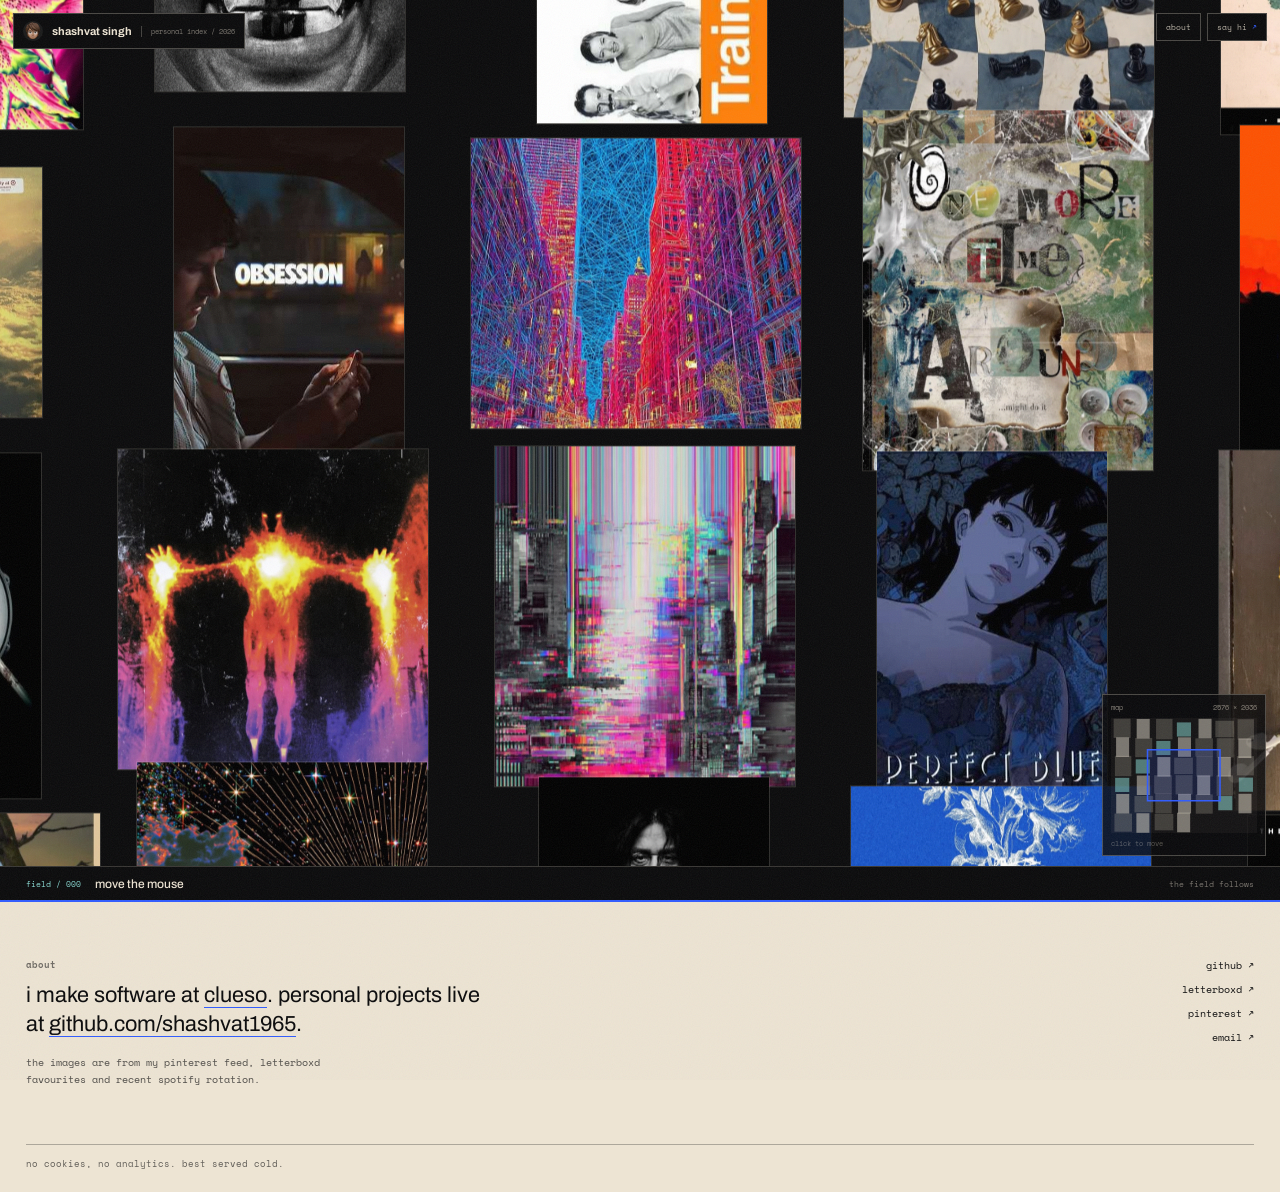
==== index.html @ d01f824e "Drop the mouse-movement sentence" ====
<!doctype html>
<html lang="en">
  <head>
    <meta charset="utf-8" />
    <meta name="viewport" content="width=device-width, initial-scale=1" />
    <title>shashvat singh</title>
    <meta
      name="description"
      content="shashvat singh. makes software at clueso. a personal index of images, films and music."
    />
    <meta name="theme-color" content="#0a0a0b" />
    <meta property="og:title" content="shashvat singh" />
    <meta
      property="og:description"
      content="a personal index. move the mouse and the field follows."
    />
    <meta property="og:type" content="website" />
    <meta property="og:site_name" content="shashvat singh" />
    <meta property="og:url" content="https://shashvat1965.github.io/shashvat-portfolio/" />
    <meta property="og:image" content="https://shashvat1965.github.io/shashvat-portfolio/assets/og.jpg" />
    <meta property="og:image:width" content="1200" />
    <meta property="og:image:height" content="630" />
    <meta property="og:image:alt" content="a field of images with technical annotations" />
    <meta name="twitter:card" content="summary_large_image" />
    <meta name="twitter:title" content="shashvat singh" />
    <meta name="twitter:image" content="https://shashvat1965.github.io/shashvat-portfolio/assets/og.jpg" />
    <link rel="canonical" href="https://shashvat1965.github.io/shashvat-portfolio/" />

    <link rel="preconnect" href="https://fonts.googleapis.com" />
    <link rel="preconnect" href="https://fonts.gstatic.com" crossorigin />
    <link
      href="https://fonts.googleapis.com/css2?family=Archivo:wdth,wght@62..125,100..900&family=Space+Mono:ital,wght@0,400;0,700;1,400&display=swap"
      rel="stylesheet"
    />
    <link rel="icon" type="image/png" href="assets/favicon.png" />
    <link rel="apple-touch-icon" href="assets/apple-touch-icon.png" />
    <link rel="stylesheet" href="styles.css" />
  </head>
  <body>
    <a class="skip" href="#about">skip to about</a>
    <div class="grain" aria-hidden="true"></div>

    <main>
      <section class="board" id="top">
        <h1 class="sr-only">shashvat singh</h1>
        <div class="world" data-world>
          <svg class="world-rig" data-world-rig aria-hidden="true"></svg>
        </div>
        <svg class="cursor-rig" data-cursor-rig aria-hidden="true"></svg>
        <div class="cross" data-cross aria-hidden="true">
          <span class="cross__x"></span>
          <span class="cross__y"></span>
          <span class="cross__dot"></span>
          <span class="cross__label" data-cross-label>x0000 y0000</span>
        </div>

        <header class="hud">
          <a class="hud__id" href="#top">
            <img class="hud__mark" src="assets/favicon.png" alt="" width="18" height="18" />
            <span class="hud__name">shashvat singh</span>
            <span class="hud__sub">personal index / 2026</span>
          </a>
          <nav class="hud__nav" aria-label="Links">
            <a href="#about">about</a>
            <a href="mailto:shashvat1965@gmail.com">say hi <i>↗</i></a>
          </nav>
        </header>

        <div class="map" data-map>
          <div class="map__head"><span>map</span><span>2576 × 2036</span></div>
          <svg class="map__svg" viewBox="0 0 100 79" preserveAspectRatio="none" data-map-svg>
            <g data-map-dots></g>
            <rect class="map__view" data-map-view x="0" y="0" width="0" height="0"></rect>
          </svg>
          <p class="map__hint">click to move</p>
        </div>

        <div class="status">
          <span class="status__id" data-readout-index>field / 000</span>
          <strong class="status__title" data-readout-title>move the mouse</strong>
          <span class="status__meta" data-readout-meta>the field follows</span>
        </div>
      </section>

      <section class="about" id="about">
        <div class="about__text">
          <h2 class="about__kicker">about</h2>
          <p class="about__line">
            i make software at <a href="https://clueso.io" target="_blank" rel="noreferrer">clueso</a>.
            personal projects live at
            <a href="https://github.com/shashvat1965" target="_blank" rel="noreferrer">github.com/shashvat1965</a>.
          </p>
          <p class="about__tiny">
            the images are from my pinterest feed, letterboxd favourites and recent
            spotify rotation.
          </p>
        </div>
        <nav class="about__links" aria-label="Elsewhere">
          <a href="https://github.com/shashvat1965" target="_blank" rel="noreferrer">github ↗</a>
          <a href="https://letterboxd.com/shashvat1965/" target="_blank" rel="noreferrer">letterboxd ↗</a>
          <a href="https://in.pinterest.com/shashvat1965/" target="_blank" rel="noreferrer">pinterest ↗</a>
          <a href="mailto:shashvat1965@gmail.com">email ↗</a>
        </nav>
        <p class="about__colophon">no cookies, no analytics. best served cold.</p>
      </section>
    </main>

    <noscript>
      <div class="fallback">
        <p>shashvat singh. i make software at clueso. personal projects: github.com/shashvat1965.</p>
        <div class="fallback__grid">
          <img src="assets/img/pin-01.jpg" alt="pinterest feed: tree" />
          <img src="assets/img/poster-past-lives.jpg" alt="past lives poster" />
          <img src="assets/img/pin-03.jpg" alt="pinterest feed: power line" />
          <img src="assets/img/cover-loss-of-life.jpg" alt="mgmt, loss of life" />
          <img src="assets/img/pin-09.jpg" alt="pinterest feed: glitch" />
          <img src="assets/img/poster-babylon.jpg" alt="babylon poster" />
          <img src="assets/img/pin-12.jpg" alt="pinterest feed: tokyo" />
          <img src="assets/img/cover-bully.jpg" alt="ye, bully" />
        </div>
      </div>
    </noscript>

    <script src="script.js"></script>
  </body>
</html>
---- styles.css ----
/* =========================================================
   shashvat singh — a field of images, panned by the mouse
   ========================================================= */

:root {
  --pitch: #0a0a0b;
  --bone: #ede4d3;
  --ember: #2f5bff;
  --chlorine: #8fe3dc;
  --acid: #cbea3f;
  --flush: #f24e86;

  --display: "Archivo", "Arial Narrow", sans-serif;
  --mono: "Space Mono", ui-monospace, monospace;
  --pad: clamp(14px, 2vw, 26px);
}

*,
*::before,
*::after {
  box-sizing: border-box;
}
html {
  -webkit-text-size-adjust: 100%;
  scroll-behavior: smooth;
}
body {
  margin: 0;
  background: var(--pitch);
  color: var(--bone);
  font-family: var(--display);
  letter-spacing: 0;
  -webkit-font-smoothing: antialiased;
  overflow-x: hidden;
}
h1,
h2,
h3,
p,
figure {
  margin: 0;
}
a {
  color: inherit;
  text-decoration: none;
}
img,
svg {
  display: block;
}
::selection {
  background: var(--ember);
  color: var(--pitch);
}
:focus-visible {
  outline: 2px solid var(--ember);
  outline-offset: 3px;
}

.skip {
  position: absolute;
  left: -9999px;
  top: 0;
  z-index: 100;
  padding: 8px 14px;
  background: var(--ember);
  color: var(--pitch);
  font-family: var(--mono);
  font-size: 11px;
}
.skip:focus {
  left: 10px;
  top: 10px;
}
.sr-only {
  position: absolute;
  width: 1px;
  height: 1px;
  padding: 0;
  margin: -1px;
  overflow: hidden;
  clip: rect(0, 0, 0, 0);
  white-space: nowrap;
  border: 0;
}

.grain {
  position: fixed;
  inset: -20%;
  z-index: 80;
  pointer-events: none;
  opacity: 0.07;
  background-image: url("data:image/svg+xml,%3Csvg xmlns='http://www.w3.org/2000/svg' width='220' height='220'%3E%3Cfilter id='n'%3E%3CfeTurbulence type='fractalNoise' baseFrequency='0.9' numOctaves='3' stitchTiles='stitch'/%3E%3C/filter%3E%3Crect width='220' height='220' filter='url(%23n)'/%3E%3C/svg%3E");
  animation: grain 0.8s steps(2) infinite;
}
@keyframes grain {
  0% {
    transform: translate(0, 0);
  }
  50% {
    transform: translate(-1.5%, 1%);
  }
  100% {
    transform: translate(1%, -1.5%);
  }
}

/* ---------- board ---------- */
.board {
  position: relative;
  height: 100svh;
  min-height: 620px;
  overflow: hidden;
  background: var(--pitch);
  isolation: isolate;
}

.world {
  position: absolute;
  top: 0;
  left: 0;
  width: 2400px;
  height: 1700px;
  transform-origin: 0 0;
  will-change: transform;
}
.piece {
  position: absolute;
  overflow: hidden;
  background: #111;
  box-shadow: 0 0 0 1px rgba(237, 228, 211, 0.16);
  background: #141414;
  transition: box-shadow 140ms ease;
}
.piece img {
  width: 100%;
  height: 100%;
  object-fit: cover;
  opacity: 0;
  transition: transform 180ms ease, filter 180ms ease, opacity 400ms ease;
}
.piece.is-loaded img {
  opacity: 1;
}
.piece::after {
  content: "";
  position: absolute;
  inset: 0;
  background: repeating-linear-gradient(
    0deg,
    rgba(255, 255, 255, 0.06) 0 1px,
    transparent 1px 4px
  );
  opacity: 0;
  mix-blend-mode: overlay;
  pointer-events: none;
  transition: opacity 150ms ease;
}
.piece[role="link"] {
  cursor: pointer;
}
.piece.is-hot {
  z-index: 7;
}
.neg {
  position: absolute;
  inset: 0;
  z-index: 4;
  background-size: cover;
  background-position: center;
  opacity: 0;
  pointer-events: none;
  filter: invert(1) hue-rotate(180deg) saturate(1.25) contrast(1.05)
    drop-shadow(0 0 1px rgba(237, 228, 211, 0.6))
    drop-shadow(0 0 8px rgba(47, 91, 255, 0.25));
  transition: opacity 100ms linear;
}
.piece.is-hot .neg {
  opacity: 0.95;
}
.glitch {
  position: absolute;
  inset: 0;
  z-index: 2;
  opacity: 0;
  pointer-events: none;
  transition: opacity 100ms linear;
}
.piece.is-near .glitch {
  opacity: 1;
}
.glitch::after {
  content: "";
  position: absolute;
  inset: 0;
  z-index: 4;
  pointer-events: none;
  background: repeating-linear-gradient(
    0deg,
    rgba(255, 255, 255, 0.06) 0 1px,
    transparent 1px 3px
  );
  mix-blend-mode: screen;
  opacity: 0.6;
}
.gbox {
  position: absolute;
  overflow: hidden;
}
.gbox.is-lined {
  outline: 1px solid rgba(237, 228, 211, 0.55);
  outline-offset: -1px;
}
.gbox.is-lined::after {
  content: attr(data-code);
  position: absolute;
  left: 3px;
  top: 2px;
  z-index: 3;
  font-family: var(--mono);
  font-size: 7px;
  color: var(--bone);
  text-shadow: 0 1px 3px rgba(10, 10, 11, 0.9);
}
.gimg {
  position: absolute;
  display: block;
  background-repeat: no-repeat;
  background-position: 0 0;
}
.gbox.tint-a .gimg {
  filter: hue-rotate(120deg) saturate(1.7) contrast(1.1);
  mix-blend-mode: screen;
  opacity: 0.45;
}
.gbox.tint-b .gimg {
  filter: hue-rotate(-70deg) saturate(1.5) contrast(1.05);
  mix-blend-mode: screen;
  opacity: 0.4;
}
.gbox.tint-c .gimg {
  filter: contrast(1.2) brightness(1.1);
}

.gbox.tint-b::before {
  content: "";
  position: absolute;
  inset: 0;
  z-index: 2;
  background: repeating-linear-gradient(
    0deg,
    rgba(255, 255, 255, 0.1) 0 1px,
    transparent 1px 3px
  );
  mix-blend-mode: screen;
  pointer-events: none;
}
.piece.is-near .gbox {
  animation: glitch-jitter 1.15s steps(2, end) infinite;
  animation-delay: calc(var(--d, 0) * -0.23s);
}
.piece.is-near .gbox:nth-child(odd) .gimg {
  animation: glitch-img 0.72s steps(2, end) infinite alternate;
}
@keyframes glitch-jitter {
  0%,
  100% {
    transform: translate(0, 0);
  }
  25% {
    transform: translate(4px, -2px);
  }
  50% {
    transform: translate(-3px, 1px);
  }
  75% {
    transform: translate(2px, 3px);
  }
}
@keyframes glitch-img {
  to {
    transform: translate(5px, -3px);
  }
}

.unit .id {
  font-family: var(--mono);
  font-size: 9px;
  font-weight: 400;
  letter-spacing: 0;
  fill: rgba(237, 228, 211, 0.38);
  paint-order: stroke fill;
  stroke: rgba(10, 10, 11, 0.82);
  stroke-width: 2.4px;
  transition: fill 120ms linear;
}
.unit.is-near .id {
  fill: var(--bone);
  font-weight: 700;
}
.ring {
  fill: none;
  stroke: rgba(143, 227, 220, 0.3);
  stroke-width: 1;
}

.cursor-rig {
  position: absolute;
  inset: 0;
  width: 100%;
  height: 100%;
  overflow: visible;
  pointer-events: none;
  z-index: 9;
}
.cursor-rig line {
  stroke: rgba(143, 227, 220, 0.6);
  stroke-width: 1;
  vector-effect: non-scaling-stroke;
}
.cursor-rig line.is-hot {
  stroke: var(--chlorine);
  stroke-opacity: 0.95;
}

.cross {
  position: fixed;
  top: 0;
  left: 0;
  z-index: 30;
  width: 1px;
  height: 1px;
  pointer-events: none;
  opacity: 0;
  transition: opacity 160ms ease;
}
.cross.is-on {
  opacity: 1;
}
.cross__x,
.cross__y {
  position: absolute;
  background: var(--chlorine);
}
.cross__x {
  left: -14px;
  top: 0;
  width: 28px;
  height: 1px;
}
.cross__y {
  top: -14px;
  left: 0;
  width: 1px;
  height: 28px;
}
.cross__dot {
  position: absolute;
  left: -2px;
  top: -2px;
  width: 4px;
  height: 4px;
  background: var(--ember);
}
.cross__label {
  position: absolute;
  left: 17px;
  top: 12px;
  white-space: nowrap;
  font-family: var(--mono);
  font-size: 9px;
  letter-spacing: 0;
  color: var(--chlorine);
  text-shadow: 0 1px 6px #000;
}

/* ---------- hud ---------- */
.hud {
  position: absolute;
  top: 13px;
  left: 13px;
  right: 13px;
  z-index: 25;
  display: flex;
  align-items: flex-start;
  justify-content: space-between;
  gap: 12px;
  pointer-events: none;
  font-family: var(--mono);
  font-size: 8px;
  letter-spacing: 0;
  text-transform: lowercase;
}
.hud__id {
  pointer-events: auto;
  display: flex;
  align-items: center;
  gap: 9px;
  padding: 7px 9px;
  background: var(--pitch);
  border: 1px solid rgba(237, 228, 211, 0.28);
  color: var(--bone);
}
.hud__mark {
  width: 20px;
  height: 20px;
  object-fit: contain;
  border-radius: 50%;
  background: #1a1a1a;
}
.hud__name {
  font-family: var(--display);
  font-weight: 700;
  font-size: 11px;
  letter-spacing: 0;
  text-transform: lowercase;
}
.hud__sub {
  font-family: var(--mono);
  font-size: 7px;
  letter-spacing: 0;
  color: rgba(237, 228, 211, 0.5);
  border-left: 1px solid rgba(237, 228, 211, 0.25);
  padding-left: 9px;
}
.hud__nav {
  pointer-events: auto;
  display: flex;
  gap: 6px;
}
.hud__nav a {
  padding: 7px 9px;
  background: var(--pitch);
  border: 1px solid rgba(237, 228, 211, 0.28);
  color: rgba(237, 228, 211, 0.78);
  font-size: 8px;
  letter-spacing: 0;
  text-transform: lowercase;
}
.hud__nav a:hover {
  color: var(--ember);
}
.hud__nav i {
  font-style: normal;
  color: var(--ember);
}

/* ---------- minimap ---------- */
.map {
  position: absolute;
  right: 14px;
  bottom: 44px;
  z-index: 24;
  width: 164px;
  padding: 7px 8px 6px;
  background: rgba(10, 10, 11, 0.82);
  border: 1px solid rgba(237, 228, 211, 0.28);
  font-family: var(--mono);
  font-size: 7px;
  letter-spacing: 0;
  color: rgba(237, 228, 211, 0.55);
  text-transform: lowercase;
}
.map__head {
  display: flex;
  justify-content: space-between;
  gap: 8px;
  margin-bottom: 5px;
}
.map__svg {
  width: 100%;
  height: auto;
  display: block;
  background: rgba(237, 228, 211, 0.04);
}
.map__view {
  fill: rgba(47, 91, 255, 0.16);
  stroke: var(--ember);
  stroke-width: 1.5;
  vector-effect: non-scaling-stroke;
}
.map__hint {
  margin-top: 5px;
  color: rgba(237, 228, 211, 0.35);
}

/* ---------- status ---------- */
.status {
  position: absolute;
  left: 0;
  right: 0;
  bottom: 0;
  z-index: 25;
  height: 34px;
  display: flex;
  align-items: center;
  gap: 14px;
  padding: 0 var(--pad);
  background: var(--pitch);
  border-top: 1px solid rgba(237, 228, 211, 0.2);
  font-family: var(--mono);
  font-size: 8px;
  letter-spacing: 0;
  color: rgba(237, 228, 211, 0.5);
  text-transform: lowercase;
}
.status__id {
  color: var(--chlorine);
  white-space: nowrap;
}
.status__title {
  font-family: var(--display);
  font-variation-settings: "wdth" 100, "wght" 500;
  font-weight: 500;
  font-size: 12px;
  letter-spacing: 0;
  text-transform: lowercase;
  color: var(--bone);
  white-space: nowrap;
  overflow: hidden;
  text-overflow: ellipsis;
}
.status__meta {
  margin-left: auto;
  white-space: nowrap;
}

/* ---------- about ---------- */
.about {
  background: var(--bone);
  color: var(--pitch);
  border-top: 2px solid var(--ember);
  padding: clamp(30px, 5vw, 56px) var(--pad) 22px;
  display: grid;
  grid-template-columns: minmax(0, 1.6fr) minmax(0, 0.8fr);
  gap: 22px clamp(24px, 6vw, 80px);
  position: relative;
  z-index: 1;
  text-transform: lowercase;
}
.about__kicker {
  font-family: var(--mono);
  font-size: 9px;
  letter-spacing: 0;
  color: rgba(10, 10, 11, 0.55);
  margin-bottom: 10px;
}
.about__line {
  max-width: 38ch;
  font-size: clamp(1.15rem, 1.7vw, 1.55rem);
  line-height: 1.35;
  letter-spacing: 0;
  font-weight: 400;
}
.about__line a {
  border-bottom: 1px solid var(--ember);
}
.about__line a:hover {
  background: var(--ember);
  color: var(--pitch);
}
.about__tiny {
  max-width: 58ch;
  margin-top: 14px;
  font-family: var(--mono);
  font-size: 10px;
  line-height: 1.7;
  letter-spacing: 0;
  color: rgba(10, 10, 11, 0.7);
}
.about__links {
  display: flex;
  flex-direction: column;
  align-items: flex-end;
  gap: 7px;
  font-family: var(--mono);
  font-size: 10px;
  letter-spacing: 0;
}
.about__links a {
  border-bottom: 1px solid transparent;
  padding-bottom: 1px;
}
.about__links a:hover {
  border-color: var(--ember);
  color: var(--ember);
}
.about__colophon {
  grid-column: 1 / -1;
  margin-top: clamp(18px, 4vw, 34px);
  padding-top: 12px;
  border-top: 1px solid rgba(10, 10, 11, 0.28);
  font-family: var(--mono);
  font-size: 9px;
  letter-spacing: 0;
  color: rgba(10, 10, 11, 0.62);
}

/* ---------- fallback ---------- */
.fallback {
  padding: 24px;
  background: var(--bone);
  color: var(--pitch);
}
.fallback p {
  max-width: 50ch;
  margin-bottom: 16px;
}
.fallback__grid {
  display: grid;
  grid-template-columns: repeat(4, 1fr);
  gap: 6px;
}
.fallback__grid img {
  width: 100%;
  height: 100%;
  aspect-ratio: 3 / 4;
  object-fit: cover;
}

/* ---------- responsive ---------- */
@media (max-width: 900px) {
  .board {
    height: auto;
    min-height: 0;
    padding: 56px 6px 6px;
    overflow: visible;
  }
  .board::before {
    height: 64px;
  }
  .world {
    position: relative;
    width: 100% !important;
    height: auto !important;
    display: grid;
    grid-template-columns: repeat(2, minmax(0, 1fr));
    gap: 5px;
    transform: none !important;
  }
  .piece {
    position: relative !important;
    left: auto !important;
    top: auto !important;
    width: auto !important;
    height: auto !important;
    aspect-ratio: 4 / 5;
    transform: none !important;
    box-shadow: none !important;
  }
  .piece:nth-child(3n) {
    aspect-ratio: 1 / 1;
  }
  .piece--poster img,
  .piece--cover img {
    object-fit: contain;
    background: var(--pitch);
  }
  .piece img {
    transform: none !important;
    filter: none !important;
  }
  .piece::after {
    display: none;
  }
  .world-rig,
  .cursor-rig,
  .cross,
  .status,
  .map {
    display: none !important;
  }
  .hud {
    top: 10px;
    left: 10px;
    right: 10px;
  }
  .hud__sub {
    display: none;
  }
  .about {
    grid-template-columns: 1fr;
    gap: 20px;
  }
  .about__links {
    flex-direction: row;
    flex-wrap: wrap;
    align-items: flex-start;
    justify-content: flex-start;
    gap: 14px;
  }
  .about__line {
    max-width: 28ch;
  }
}

@media (max-width: 420px) {
  .hud__name {
    font-size: 10px;
  }
  .hud__nav a {
    padding: 6px 7px;
    font-size: 7px;
  }
}

@media (prefers-reduced-motion: reduce) {
  html {
    scroll-behavior: auto;
  }
  .grain {
    animation: none;
  }
  .cross {
    display: none;
  }
  .piece img {
    transition: none;
  }
  .glitch,
  .gbox,
  .gimg,
  .unit.is-near .ghost,
  .unit.is-near .anchor-ring {
    animation: none;
  }
  .glitch {
    display: none;
  }
  .neg {
    display: none;
  }
}
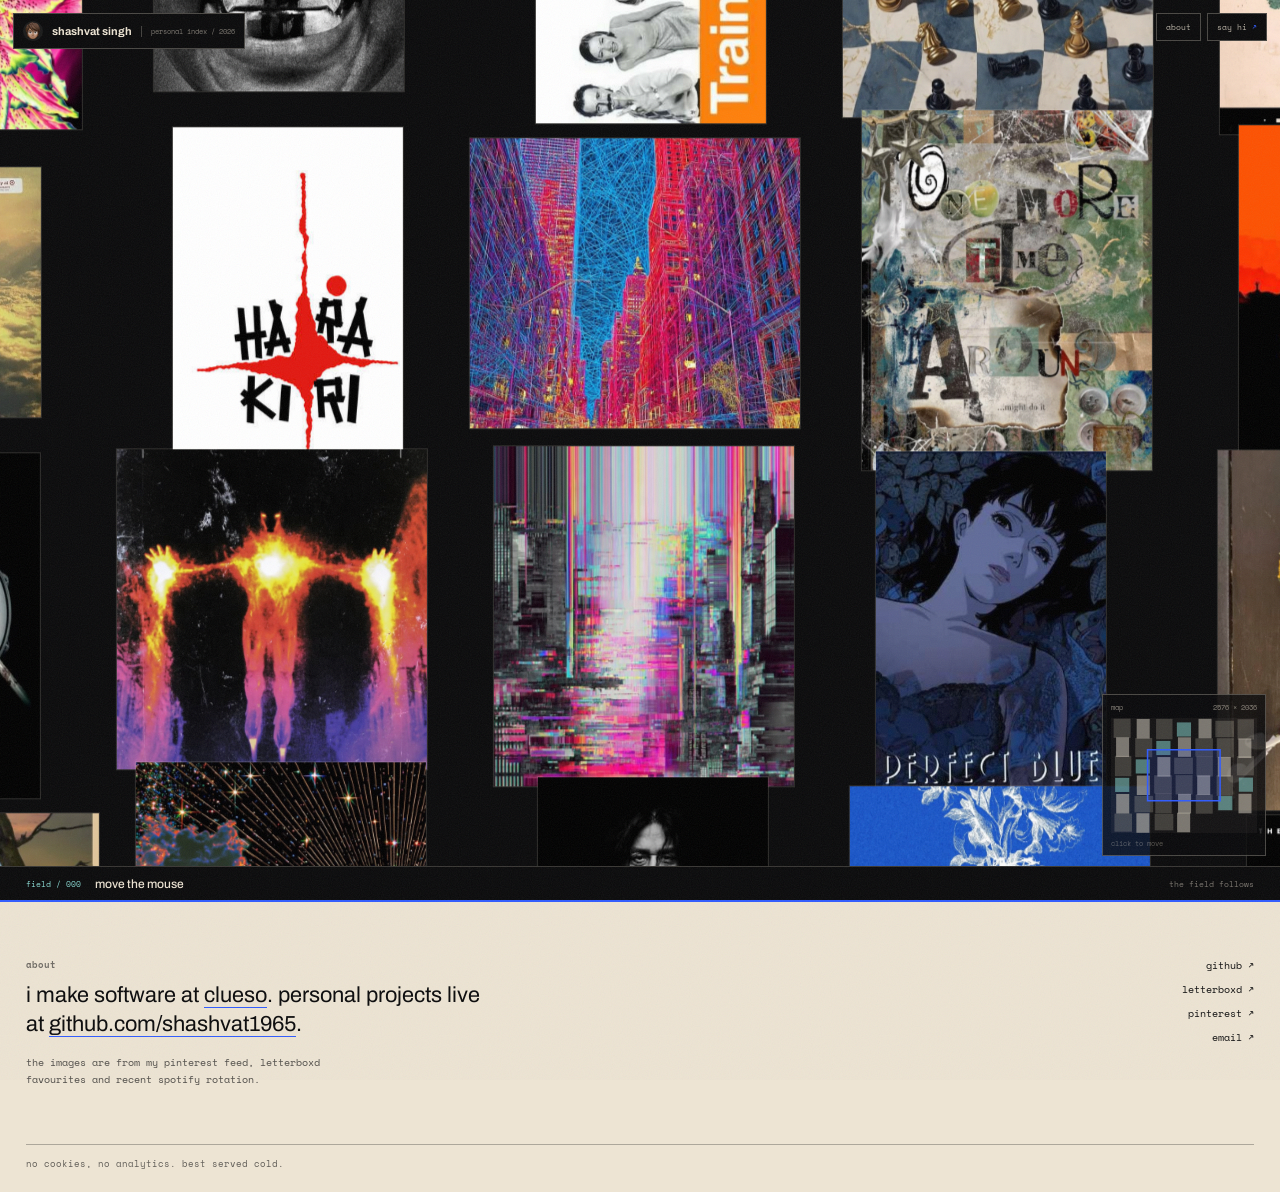
==== commit 959d3f8d: "Point canonical and social URLs at Vercel" ====
--- a/index.html
+++ b/index.html
@@ -16,15 +16,15 @@
     />
     <meta property="og:type" content="website" />
     <meta property="og:site_name" content="shashvat singh" />
-    <meta property="og:url" content="https://shashvat1965.github.io/shashvat-portfolio/" />
-    <meta property="og:image" content="https://shashvat1965.github.io/shashvat-portfolio/assets/og.jpg" />
+    <meta property="og:url" content="https://shashvat-portfolio-alpha.vercel.app/" />
+    <meta property="og:image" content="https://shashvat-portfolio-alpha.vercel.app/assets/og.jpg" />
     <meta property="og:image:width" content="1200" />
     <meta property="og:image:height" content="630" />
     <meta property="og:image:alt" content="a field of images with technical annotations" />
     <meta name="twitter:card" content="summary_large_image" />
     <meta name="twitter:title" content="shashvat singh" />
-    <meta name="twitter:image" content="https://shashvat1965.github.io/shashvat-portfolio/assets/og.jpg" />
-    <link rel="canonical" href="https://shashvat1965.github.io/shashvat-portfolio/" />
+    <meta name="twitter:image" content="https://shashvat-portfolio-alpha.vercel.app/assets/og.jpg" />
+    <link rel="canonical" href="https://shashvat-portfolio-alpha.vercel.app/" />
 
     <link rel="preconnect" href="https://fonts.googleapis.com" />
     <link rel="preconnect" href="https://fonts.gstatic.com" crossorigin />
--- a/styles.css
+++ b/styles.css
@@ -159,24 +159,25 @@
 .piece[role="link"] {
   cursor: pointer;
 }
-.piece.is-hot {
+.piece.is-blob {
   z-index: 7;
 }
-.neg {
+.neg-svg {
   position: absolute;
   inset: 0;
   z-index: 4;
-  background-size: cover;
-  background-position: center;
+  width: 100%;
+  height: 100%;
+  overflow: visible;
+  pointer-events: none;
   opacity: 0;
-  pointer-events: none;
-  filter: invert(1) hue-rotate(180deg) saturate(1.25) contrast(1.05)
-    drop-shadow(0 0 1px rgba(237, 228, 211, 0.6))
-    drop-shadow(0 0 8px rgba(47, 91, 255, 0.25));
   transition: opacity 100ms linear;
 }
-.piece.is-hot .neg {
-  opacity: 0.95;
+.piece.is-blob .neg-svg {
+  opacity: 1;
+}
+.neg-outline {
+  filter: drop-shadow(0 0 3px rgba(47, 91, 255, 0.65));
 }
 .glitch {
   position: absolute;
@@ -727,7 +728,7 @@
   .glitch {
     display: none;
   }
-  .neg {
+  .neg-svg {
     display: none;
   }
 }
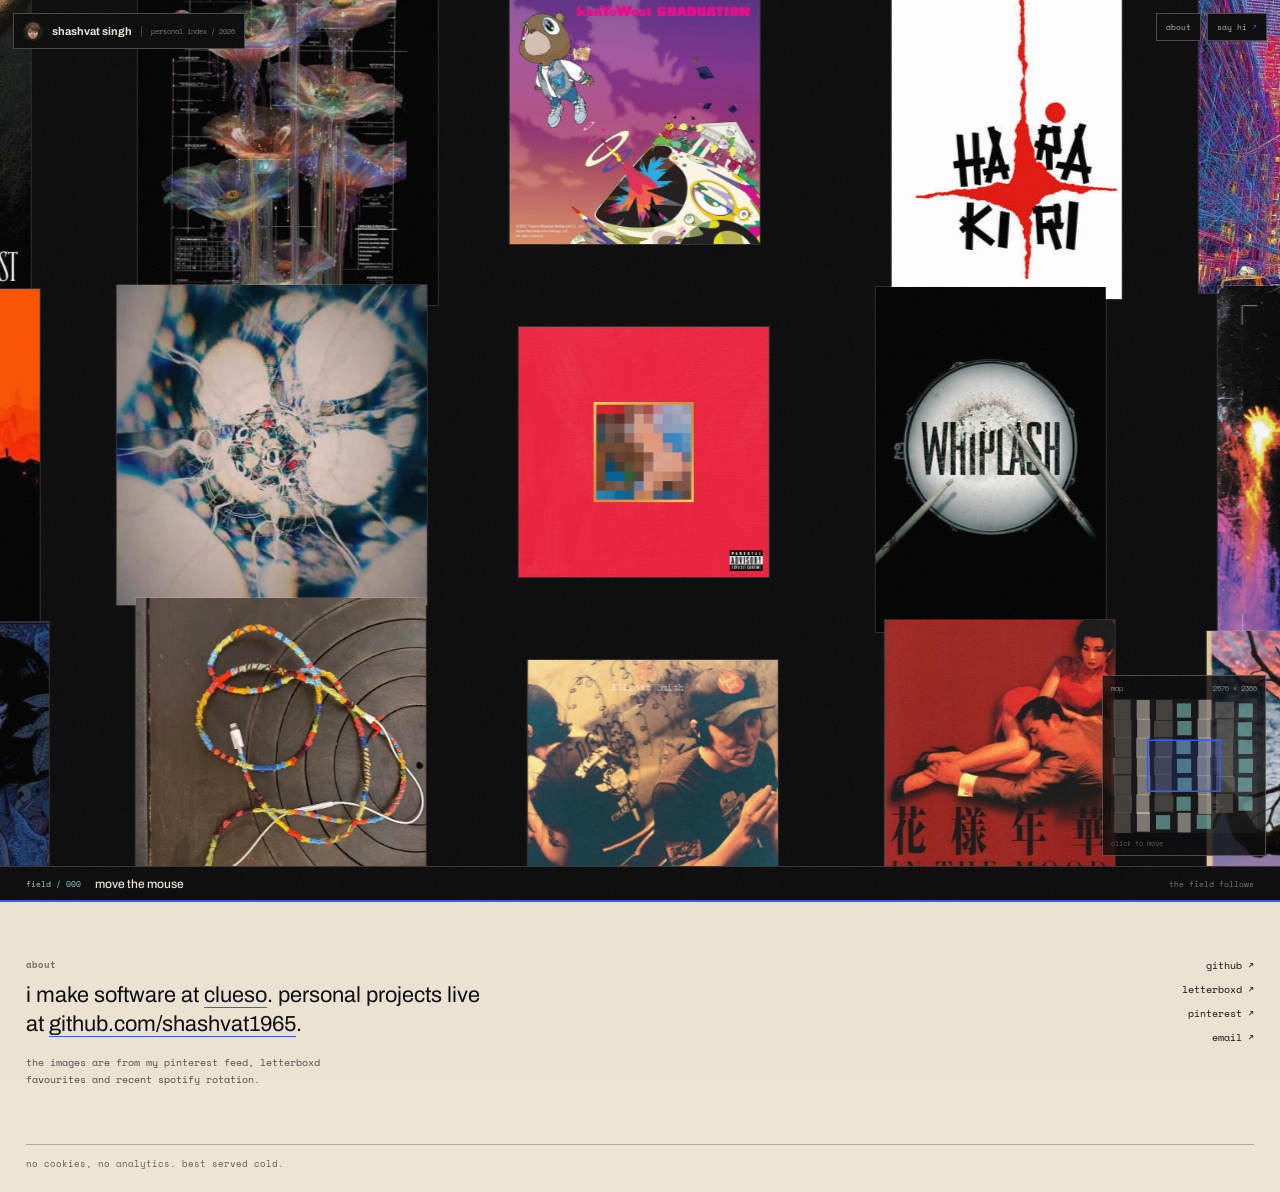
==== commit de4fc7e4: "Swap in the 14-album set and update the board to 47 pieces" ====
--- a/index.html
+++ b/index.html
@@ -67,8 +67,8 @@
         </header>
 
         <div class="map" data-map>
-          <div class="map__head"><span>map</span><span>2576 × 2036</span></div>
-          <svg class="map__svg" viewBox="0 0 100 79" preserveAspectRatio="none" data-map-svg>
+          <div class="map__head"><span>map</span><span>2576 × 2366</span></div>
+          <svg class="map__svg" viewBox="0 0 100 92" preserveAspectRatio="none" data-map-svg>
             <g data-map-dots></g>
             <rect class="map__view" data-map-view x="0" y="0" width="0" height="0"></rect>
           </svg>
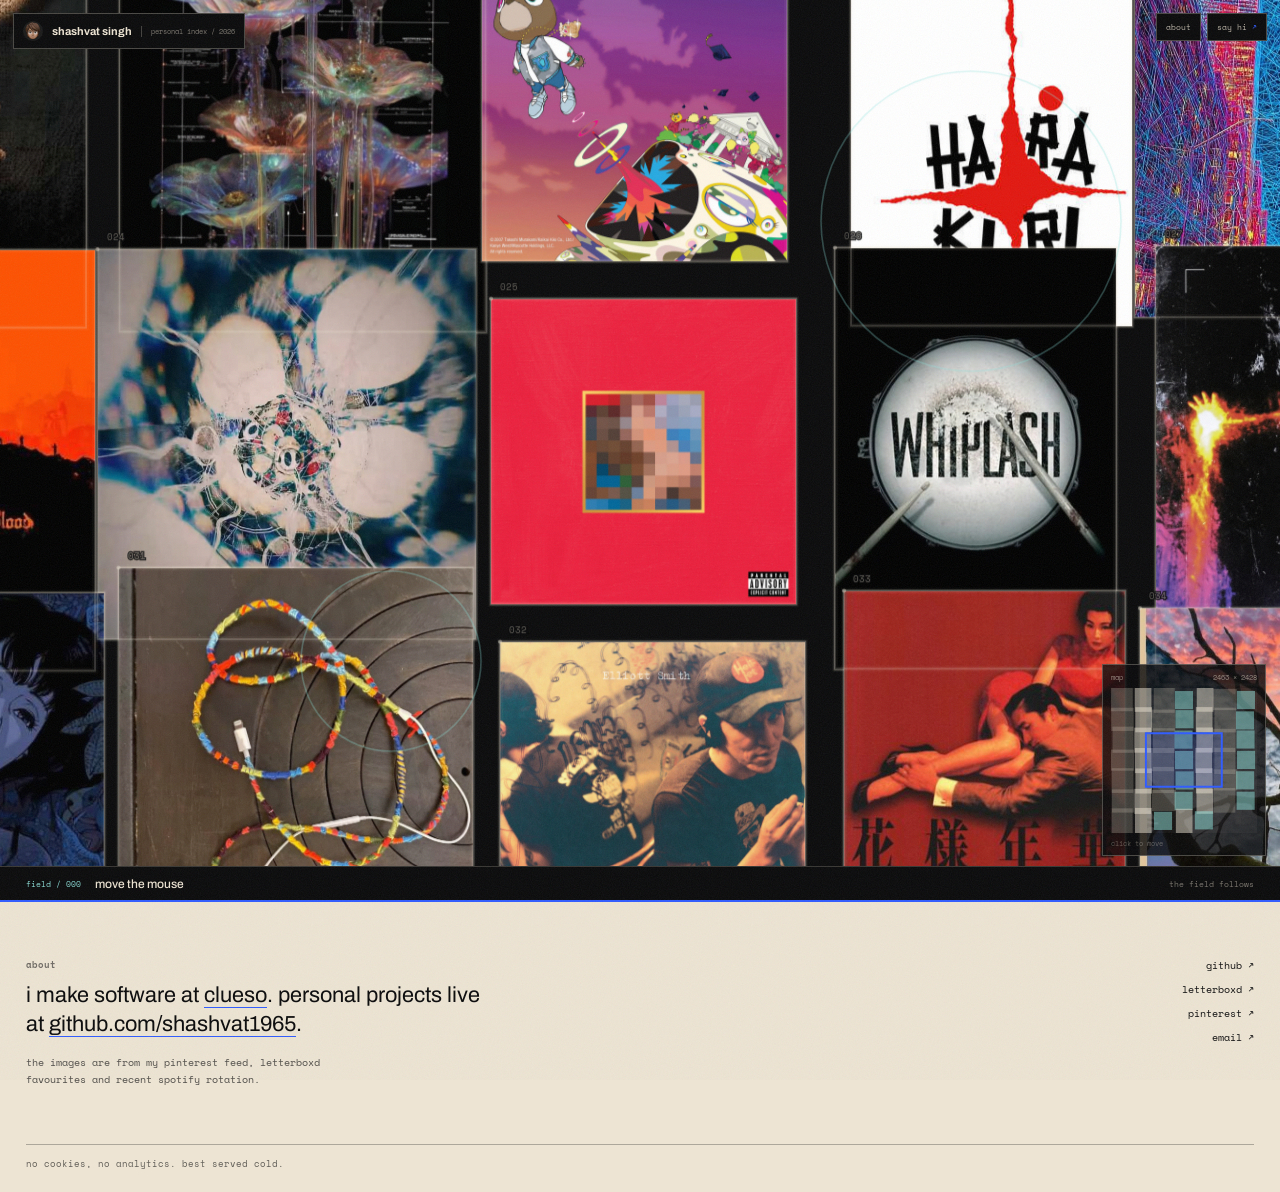
==== commit 6592c957: "Tighten grid, scale cards, enlarge blob and flicker multi-stroke edges" ====
--- a/index.html
+++ b/index.html
@@ -67,8 +67,8 @@
         </header>
 
         <div class="map" data-map>
-          <div class="map__head"><span>map</span><span>2576 × 2366</span></div>
-          <svg class="map__svg" viewBox="0 0 100 92" preserveAspectRatio="none" data-map-svg>
+          <div class="map__head"><span>map</span><span>2463 × 2428</span></div>
+          <svg class="map__svg" viewBox="0 0 100 99" preserveAspectRatio="none" data-map-svg>
             <g data-map-dots></g>
             <rect class="map__view" data-map-view x="0" y="0" width="0" height="0"></rect>
           </svg>
--- a/styles.css
+++ b/styles.css
@@ -128,7 +128,7 @@
   position: absolute;
   overflow: hidden;
   background: #111;
-  box-shadow: 0 0 0 1px rgba(237, 228, 211, 0.16);
+  box-shadow: 0 0 0 1.5px rgba(237, 228, 211, 0.22);
   background: #141414;
   transition: box-shadow 140ms ease;
 }
@@ -176,6 +176,13 @@
 .piece.is-blob .neg-svg {
   opacity: 1;
 }
+.neg-outline--b,
+.neg-outline--c {
+  animation: edge-flicker 1.25s steps(1, end) infinite;
+}
+.neg-outline--c {
+  animation-delay: 0.31s;
+}
 .neg-outline {
   filter: drop-shadow(0 0 3px rgba(47, 91, 255, 0.65));
 }
@@ -209,7 +216,7 @@
   overflow: hidden;
 }
 .gbox.is-lined {
-  outline: 1px solid rgba(237, 228, 211, 0.55);
+  outline: 1.5px solid rgba(237, 228, 211, 0.62);
   outline-offset: -1px;
 }
 .gbox.is-lined::after {
@@ -284,6 +291,146 @@
   }
 }
 
+.world-rig {
+  position: absolute;
+  inset: 0;
+  width: 100%;
+  height: 100%;
+  overflow: visible;
+  pointer-events: none;
+  z-index: 8;
+}
+
+.unit .frame {
+  fill: none;
+  stroke: rgba(237, 228, 211, 0.24);
+  stroke-width: 1.8;
+  vector-effect: non-scaling-stroke;
+  transition: stroke 120ms linear;
+}
+.unit.is-near .frame {
+  stroke: var(--chlorine);
+  stroke-opacity: 0.95;
+  stroke-width: 2.2;
+  animation: edge-flicker 1.7s steps(1, end) infinite;
+}
+.frame-echo {
+  fill: none;
+  stroke-width: 1;
+  vector-effect: non-scaling-stroke;
+  opacity: 0.3;
+}
+.frame-echo--a {
+  stroke: var(--bone);
+  stroke-opacity: 0.55;
+}
+.frame-echo--b {
+  stroke: var(--chlorine);
+  stroke-opacity: 0.7;
+}
+.unit.is-near .frame-echo {
+  animation: edge-flicker 1.15s steps(1, end) infinite;
+}
+.unit.is-near .frame-echo--b {
+  animation-delay: 0.37s;
+}
+@keyframes edge-flicker {
+  0%, 100% { opacity: 0.12; }
+  12% { opacity: 0.9; }
+  18% { opacity: 0.2; }
+  33% { opacity: 0.95; }
+  40% { opacity: 0.25; }
+  62% { opacity: 0.85; }
+  70% { opacity: 0.2; }
+  88% { opacity: 0.9; }
+}
+.unit .full-art {
+  opacity: 0;
+  transition: opacity 120ms linear;
+}
+.unit.is-near .full-art {
+  opacity: 1;
+}
+.unit .ghost {
+  fill: none;
+  stroke: var(--ember);
+  stroke-width: 2;
+  stroke-opacity: 0.55;
+  vector-effect: non-scaling-stroke;
+}
+.unit .diag {
+  stroke: var(--chlorine);
+  stroke-width: 1.25;
+  stroke-opacity: 0.32;
+  vector-effect: non-scaling-stroke;
+}
+.unit .bracket {
+  fill: none;
+  stroke: var(--chlorine);
+  stroke-width: 2.2;
+  vector-effect: non-scaling-stroke;
+}
+.unit .dim-ext {
+  stroke: var(--chlorine);
+  stroke-width: 1.1;
+  stroke-opacity: 0.3;
+  vector-effect: non-scaling-stroke;
+}
+.unit .dim {
+  stroke: var(--chlorine);
+  stroke-width: 1.45;
+  stroke-opacity: 0.7;
+  vector-effect: non-scaling-stroke;
+}
+.unit .dim-label {
+  font-family: var(--mono);
+  font-size: 8.5px;
+  letter-spacing: 0;
+  fill: var(--chlorine);
+  paint-order: stroke fill;
+  stroke: rgba(10, 10, 11, 0.9);
+  stroke-width: 2.6px;
+}
+.unit .anchor-dot {
+  fill: rgba(237, 228, 211, 0.42);
+  transition: fill 120ms linear;
+}
+.unit.is-near .anchor-dot {
+  fill: var(--chlorine);
+}
+.unit .anchor-ring {
+  fill: none;
+  stroke: var(--chlorine);
+  stroke-width: 1.7;
+  opacity: 0;
+  transition: opacity 120ms linear;
+}
+.unit.is-near .anchor-ring {
+  opacity: 0.95;
+  animation: ring-pulse 1.8s ease-out infinite;
+  transform-box: fill-box;
+  transform-origin: center;
+}
+.unit.is-near .ghost {
+  stroke-dasharray: 5 7;
+  animation: ghost-dash 1.2s linear infinite;
+}
+@keyframes ring-pulse {
+  0% {
+    transform: scale(0.7);
+    opacity: 0.9;
+  }
+  100% {
+    transform: scale(2.1);
+    opacity: 0;
+  }
+}
+@keyframes ghost-dash {
+  to {
+    stroke-dashoffset: -24;
+  }
+}
+
 .unit .id {
   font-family: var(--mono);
   font-size: 9px;
@@ -302,7 +449,7 @@
 .ring {
   fill: none;
   stroke: rgba(143, 227, 220, 0.3);
-  stroke-width: 1;
+  stroke-width: 1.6;
 }
 
 .cursor-rig {
@@ -316,7 +463,7 @@
 }
 .cursor-rig line {
   stroke: rgba(143, 227, 220, 0.6);
-  stroke-width: 1;
+  stroke-width: 1.6;
   vector-effect: non-scaling-stroke;
 }
 .cursor-rig line.is-hot {
@@ -344,16 +491,16 @@
   background: var(--chlorine);
 }
 .cross__x {
-  left: -14px;
+  left: -16px;
   top: 0;
-  width: 28px;
-  height: 1px;
+  width: 32px;
+  height: 1.5px;
 }
 .cross__y {
-  top: -14px;
+  top: -16px;
   left: 0;
-  width: 1px;
-  height: 28px;
+  width: 1.5px;
+  height: 32px;
 }
 .cross__dot {
   position: absolute;
@@ -477,7 +624,7 @@
 .map__view {
   fill: rgba(47, 91, 255, 0.16);
   stroke: var(--ember);
-  stroke-width: 1.5;
+  stroke-width: 2;
   vector-effect: non-scaling-stroke;
 }
 .map__hint {
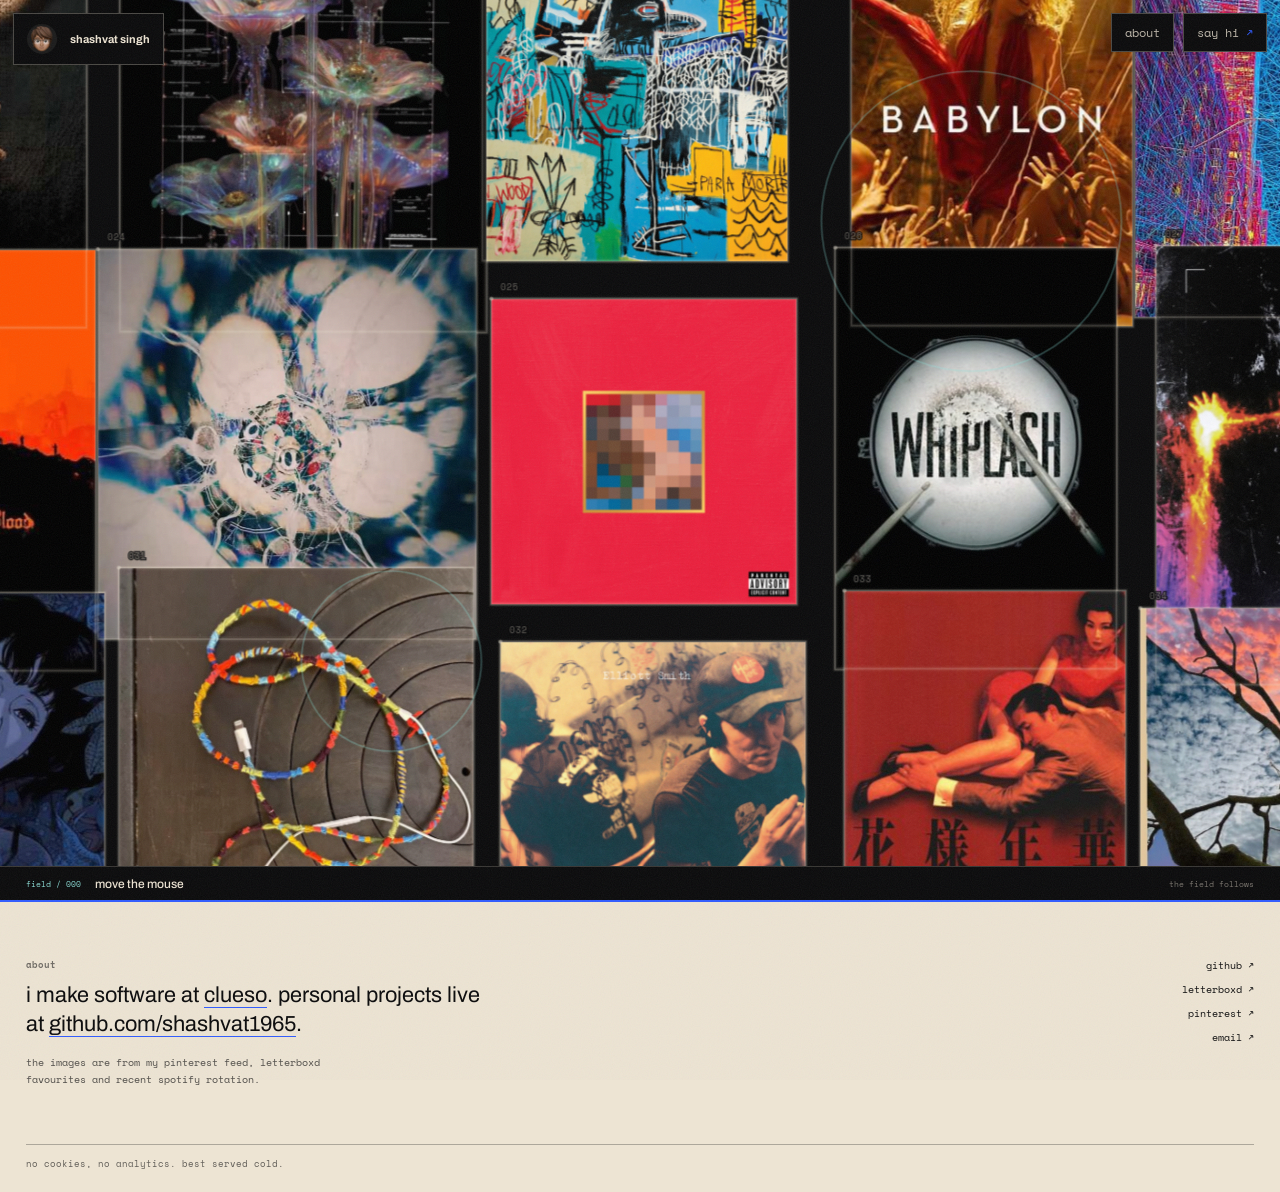
==== commit 7c8103b3: "Scale HUD buttons, remove minimap, deepen blob, experiment without near borders" ====
--- a/index.html
+++ b/index.html
@@ -58,22 +58,12 @@
           <a class="hud__id" href="#top">
             <img class="hud__mark" src="assets/favicon.png" alt="" width="18" height="18" />
             <span class="hud__name">shashvat singh</span>
-            <span class="hud__sub">personal index / 2026</span>
           </a>
           <nav class="hud__nav" aria-label="Links">
             <a href="#about">about</a>
             <a href="mailto:shashvat1965@gmail.com">say hi <i>↗</i></a>
           </nav>
         </header>
-
-        <div class="map" data-map>
-          <div class="map__head"><span>map</span><span>2463 × 2428</span></div>
-          <svg class="map__svg" viewBox="0 0 100 99" preserveAspectRatio="none" data-map-svg>
-            <g data-map-dots></g>
-            <rect class="map__view" data-map-view x="0" y="0" width="0" height="0"></rect>
-          </svg>
-          <p class="map__hint">click to move</p>
-        </div>
 
         <div class="status">
           <span class="status__id" data-readout-index>field / 000</span>
--- a/styles.css
+++ b/styles.css
@@ -185,6 +185,7 @@
 }
 .neg-outline {
   filter: drop-shadow(0 0 3px rgba(47, 91, 255, 0.65));
+  animation: edge-flicker 1.2s steps(1, end) infinite;
 }
 .glitch {
   position: absolute;
@@ -313,6 +314,13 @@
   stroke-opacity: 0.95;
   stroke-width: 2.2;
   animation: edge-flicker 1.7s steps(1, end) infinite;
+}
+/* experiment: connected cards lose the annotation border box */
+.unit.is-near .frame {
+  display: none;
+}
+.unit.is-near .ghost {
+  display: none;
 }
 .frame-echo {
   fill: none;
@@ -344,6 +352,30 @@
   70% { opacity: 0.2; }
   88% { opacity: 0.9; }
 }
+@keyframes edge-flicker-2 {
+  0%, 100% { opacity: 0.2; }
+  7% { opacity: 0.95; }
+  11% { opacity: 0.1; }
+  24% { opacity: 0.8; }
+  29% { opacity: 0.95; }
+  46% { opacity: 0.15; }
+  58% { opacity: 0.7; }
+  63% { opacity: 0.1; }
+  81% { opacity: 0.85; }
+  86% { opacity: 0.2; }
+}
+@keyframes edge-flicker-3 {
+  0%, 100% { opacity: 0.15; }
+  9% { opacity: 0.7; }
+  14% { opacity: 0.95; }
+  22% { opacity: 0.2; }
+  39% { opacity: 0.9; }
+  44% { opacity: 0.1; }
+  55% { opacity: 0.8; }
+  61% { opacity: 0.2; }
+  76% { opacity: 0.95; }
+  82% { opacity: 0.1; }
+}
 .unit .full-art {
   opacity: 0;
   transition: opacity 120ms linear;
@@ -463,12 +495,25 @@
 }
 .cursor-rig line {
   stroke: rgba(143, 227, 220, 0.6);
-  stroke-width: 1.6;
+  stroke-width: 1.2;
   vector-effect: non-scaling-stroke;
-}
-.cursor-rig line.is-hot {
-  stroke: var(--chlorine);
-  stroke-opacity: 0.95;
+  animation: edge-flicker 1.1s steps(1, end) infinite;
+}
+.cursor-rig .leader-main {
+  stroke: rgba(143, 227, 220, 0.9);
+  stroke-width: 1.9;
+}
+.cursor-rig .leader-a {
+  stroke: rgba(237, 228, 211, 0.55);
+  stroke-width: 1;
+}
+.cursor-rig .leader-b {
+  stroke: rgba(47, 91, 255, 0.75);
+  stroke-width: 1.2;
+}
+.cursor-rig .tri {
+  stroke: rgba(143, 227, 220, 0.5);
+  stroke-width: 1.2;
 }
 
 .cross {
@@ -543,15 +588,15 @@
   pointer-events: auto;
   display: flex;
   align-items: center;
-  gap: 9px;
-  padding: 7px 9px;
+  gap: 13px;
+  padding: 10px 13px;
   background: var(--pitch);
   border: 1px solid rgba(237, 228, 211, 0.28);
   color: var(--bone);
 }
 .hud__mark {
-  width: 20px;
-  height: 20px;
+  width: 30px;
+  height: 30px;
   object-fit: contain;
   border-radius: 50%;
   background: #1a1a1a;
@@ -574,14 +619,14 @@
 .hud__nav {
   pointer-events: auto;
   display: flex;
-  gap: 6px;
+  gap: 9px;
 }
 .hud__nav a {
-  padding: 7px 9px;
+  padding: 10px 13px;
   background: var(--pitch);
   border: 1px solid rgba(237, 228, 211, 0.28);
   color: rgba(237, 228, 211, 0.78);
-  font-size: 8px;
+  font-size: 12px;
   letter-spacing: 0;
   text-transform: lowercase;
 }
@@ -591,45 +636,6 @@
 .hud__nav i {
   font-style: normal;
   color: var(--ember);
-}
-
-/* ---------- minimap ---------- */
-.map {
-  position: absolute;
-  right: 14px;
-  bottom: 44px;
-  z-index: 24;
-  width: 164px;
-  padding: 7px 8px 6px;
-  background: rgba(10, 10, 11, 0.82);
-  border: 1px solid rgba(237, 228, 211, 0.28);
-  font-family: var(--mono);
-  font-size: 7px;
-  letter-spacing: 0;
-  color: rgba(237, 228, 211, 0.55);
-  text-transform: lowercase;
-}
-.map__head {
-  display: flex;
-  justify-content: space-between;
-  gap: 8px;
-  margin-bottom: 5px;
-}
-.map__svg {
-  width: 100%;
-  height: auto;
-  display: block;
-  background: rgba(237, 228, 211, 0.04);
-}
-.map__view {
-  fill: rgba(47, 91, 255, 0.16);
-  stroke: var(--ember);
-  stroke-width: 2;
-  vector-effect: non-scaling-stroke;
-}
-.map__hint {
-  margin-top: 5px;
-  color: rgba(237, 228, 211, 0.35);
 }
 
 /* ---------- status ---------- */
@@ -814,8 +820,7 @@
   .world-rig,
   .cursor-rig,
   .cross,
-  .status,
-  .map {
+  .status {
     display: none !important;
   }
   .hud {
@@ -843,12 +848,20 @@
 }
 
 @media (max-width: 420px) {
+  .hud__id {
+    gap: 9px;
+    padding: 8px 10px;
+  }
+  .hud__mark {
+    width: 24px;
+    height: 24px;
+  }
   .hud__name {
+    font-size: 13px;
+  }
+  .hud__nav a {
+    padding: 8px 9px;
     font-size: 10px;
-  }
-  .hud__nav a {
-    padding: 6px 7px;
-    font-size: 7px;
   }
 }
 
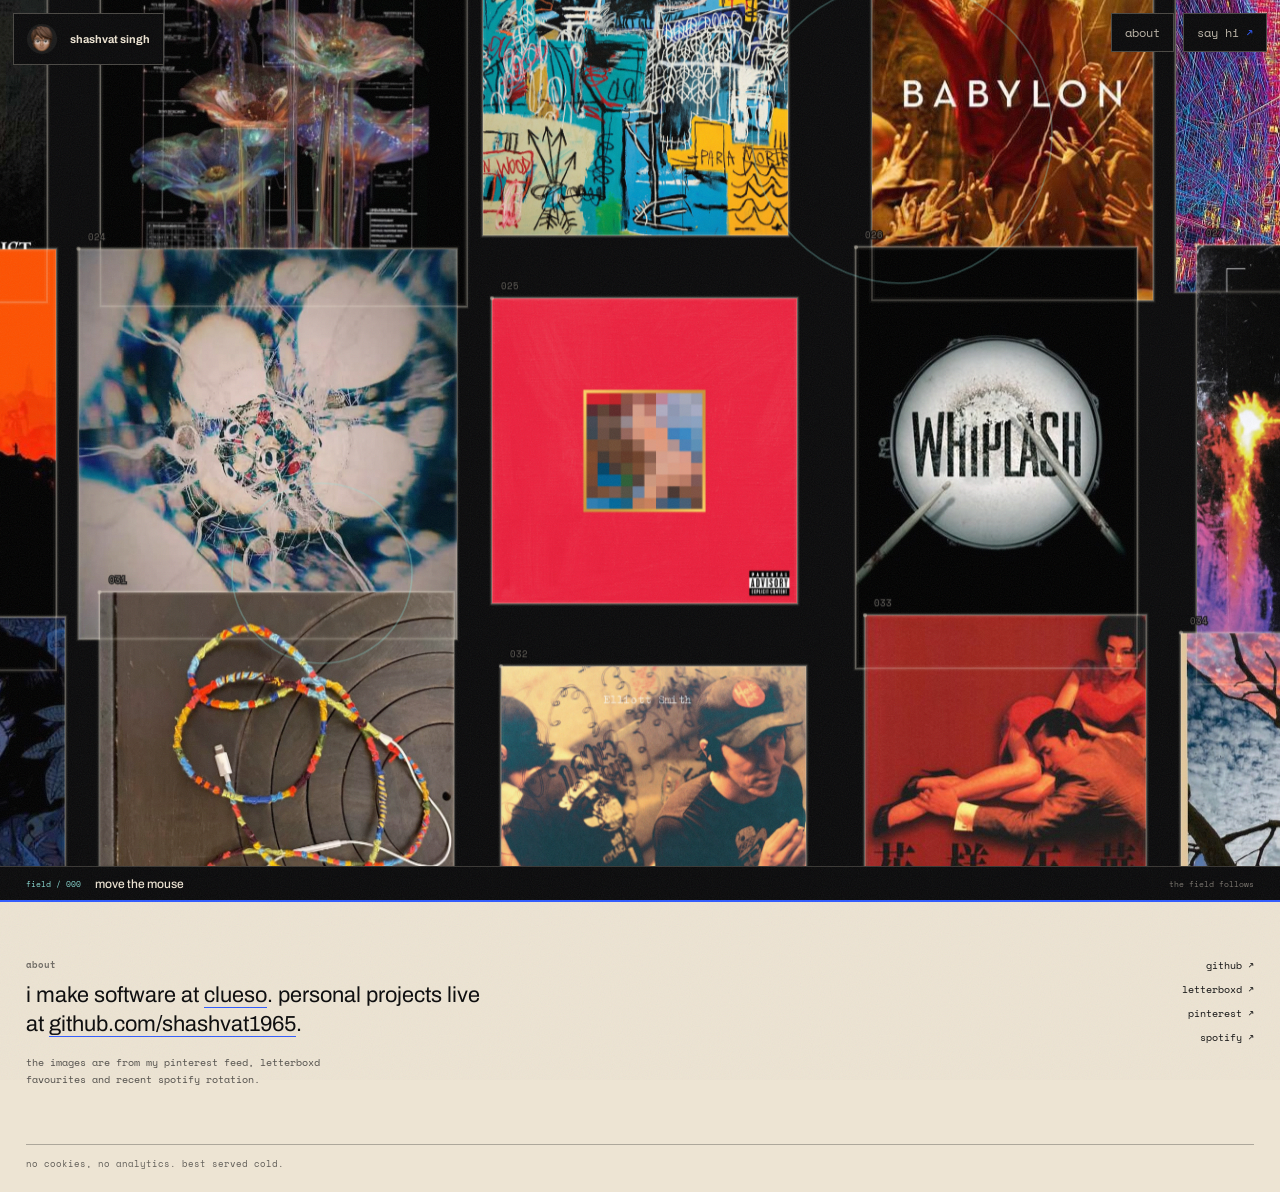
==== commit e9f7a019: "Widen grid gaps and link Spotify instead of email" ====
--- a/index.html
+++ b/index.html
@@ -89,7 +89,7 @@
           <a href="https://github.com/shashvat1965" target="_blank" rel="noreferrer">github ↗</a>
           <a href="https://letterboxd.com/shashvat1965/" target="_blank" rel="noreferrer">letterboxd ↗</a>
           <a href="https://in.pinterest.com/shashvat1965/" target="_blank" rel="noreferrer">pinterest ↗</a>
-          <a href="mailto:shashvat1965@gmail.com">email ↗</a>
+          <a href="https://open.spotify.com/user/1xaq9bdidwagoqnb5qbrbsri2" target="_blank" rel="noreferrer">spotify ↗</a>
         </nav>
         <p class="about__colophon">no cookies, no analytics. best served cold.</p>
       </section>
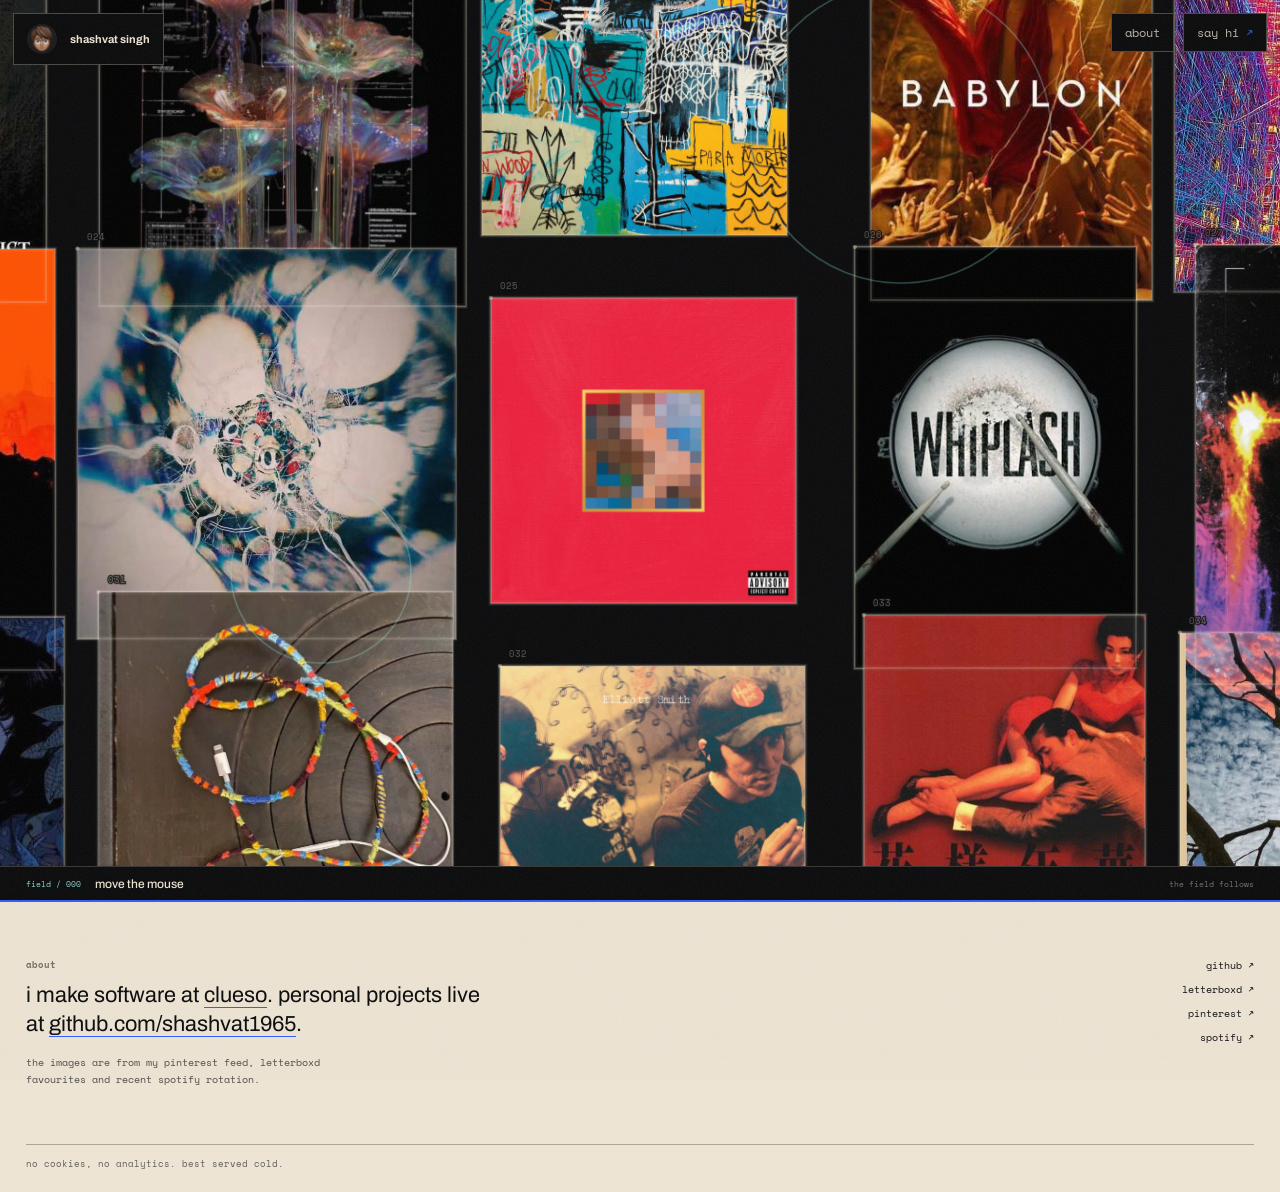
==== commit 1e09778d: "Add A+C leader lines and stop blob when cursor leaves canvas" ====
--- a/index.html
+++ b/index.html
@@ -51,6 +51,7 @@
           <span class="cross__x"></span>
           <span class="cross__y"></span>
           <span class="cross__dot"></span>
+          <span class="cross__ring"></span>
           <span class="cross__label" data-cross-label>x0000 y0000</span>
         </div>
 
--- a/styles.css
+++ b/styles.css
@@ -376,6 +376,18 @@
   76% { opacity: 0.95; }
   82% { opacity: 0.1; }
 }
+@keyframes leader-flicker {
+  0%, 100% { opacity: 0.62; }
+  9% { opacity: 1; }
+  13% { opacity: 0.55; }
+  27% { opacity: 0.95; }
+  32% { opacity: 0.58; }
+  51% { opacity: 0.9; }
+  56% { opacity: 0.6; }
+  74% { opacity: 1; }
+  79% { opacity: 0.58; }
+  91% { opacity: 0.95; }
+}
 .unit .full-art {
   opacity: 0;
   transition: opacity 120ms linear;
@@ -494,26 +506,46 @@
   z-index: 9;
 }
 .cursor-rig line {
-  stroke: rgba(143, 227, 220, 0.6);
-  stroke-width: 1.2;
   vector-effect: non-scaling-stroke;
-  animation: edge-flicker 1.1s steps(1, end) infinite;
+  filter: drop-shadow(0 0 1px rgba(10, 10, 11, 0.95))
+    drop-shadow(0 0 2px rgba(10, 10, 11, 0.7));
 }
 .cursor-rig .leader-main {
-  stroke: rgba(143, 227, 220, 0.9);
-  stroke-width: 1.9;
+  stroke: var(--bone);
+  stroke-opacity: 0.9;
+  stroke-width: 2.5;
+  animation: none;
 }
 .cursor-rig .leader-a {
-  stroke: rgba(237, 228, 211, 0.55);
-  stroke-width: 1;
+  stroke: var(--chlorine);
+  stroke-opacity: 0.95;
+  stroke-width: 1.5;
+  animation: leader-flicker 1.2s steps(1, end) infinite;
 }
 .cursor-rig .leader-b {
-  stroke: rgba(47, 91, 255, 0.75);
-  stroke-width: 1.2;
+  stroke: var(--ember);
+  stroke-opacity: 0.9;
+  stroke-width: 1.5;
+  animation: leader-flicker 1.2s steps(1, end) infinite;
+}
+.cursor-rig .leader-tick {
+  stroke: var(--bone);
+  stroke-opacity: 0.8;
+  stroke-width: 1.4;
+  animation: none;
 }
 .cursor-rig .tri {
-  stroke: rgba(143, 227, 220, 0.5);
-  stroke-width: 1.2;
+  stroke: rgba(143, 227, 220, 0.22);
+  stroke-width: 1.1;
+  animation: none;
+}
+.leader-dist {
+  font-family: var(--mono);
+  font-size: 8px;
+  fill: var(--bone);
+  paint-order: stroke fill;
+  stroke: rgba(10, 10, 11, 0.9);
+  stroke-width: 2.4px;
 }
 
 .cross {
@@ -554,6 +586,15 @@
   width: 4px;
   height: 4px;
   background: var(--ember);
+}
+.cross__ring {
+  position: absolute;
+  left: -11px;
+  top: -11px;
+  width: 22px;
+  height: 22px;
+  border: 1px solid rgba(237, 228, 211, 0.5);
+  border-radius: 50%;
 }
 .cross__label {
   position: absolute;
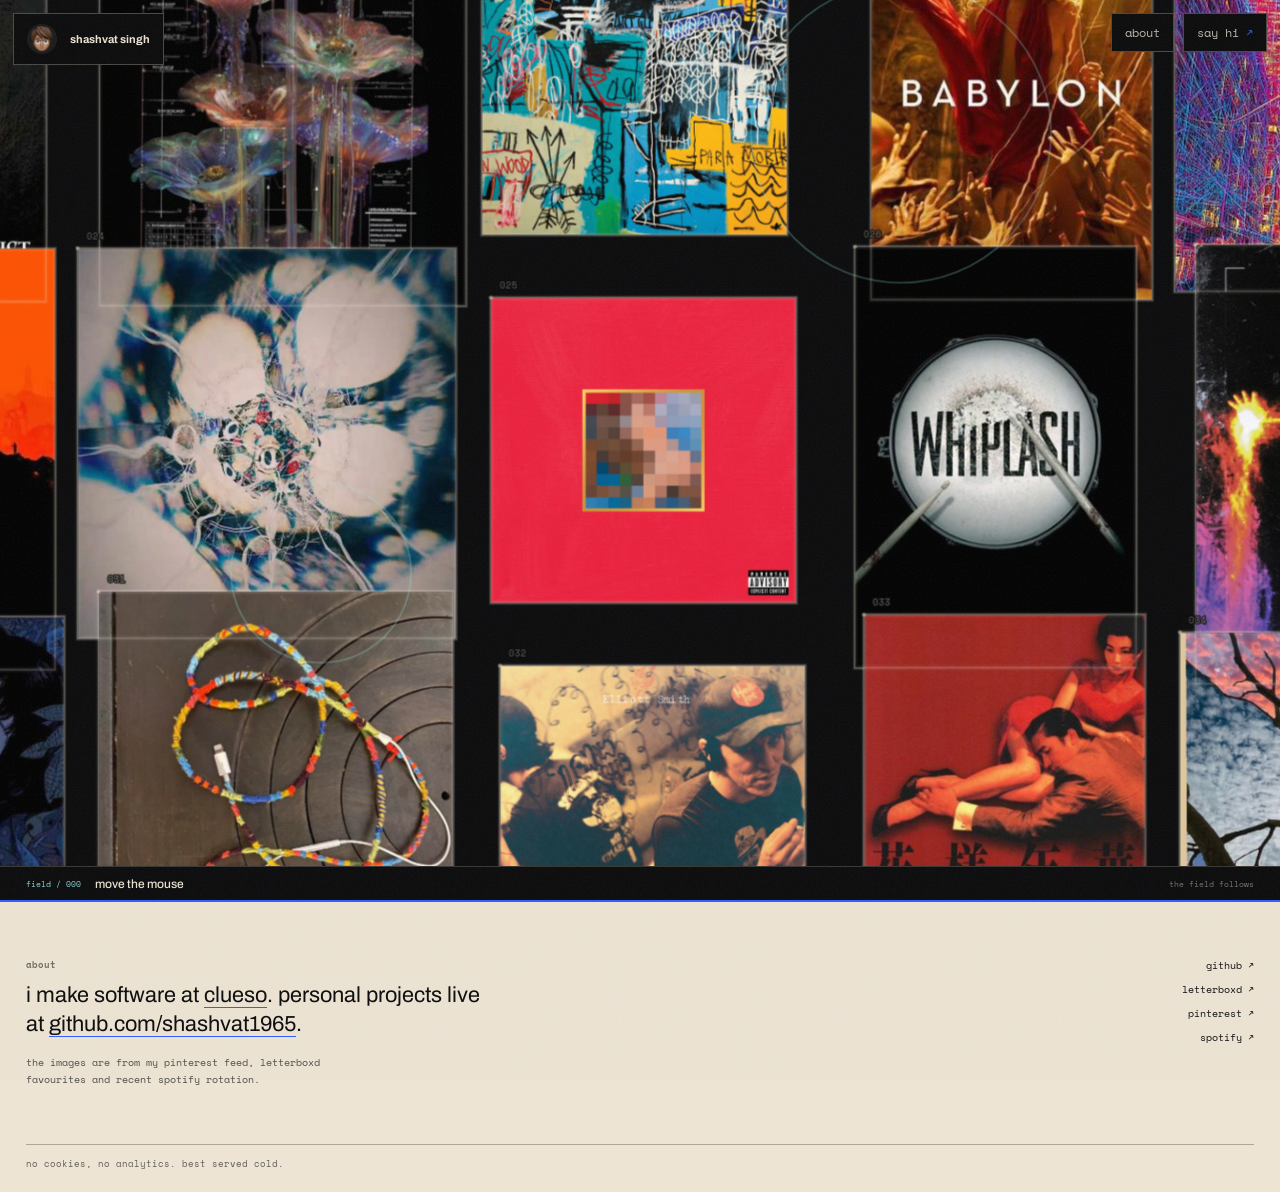
==== commit d7ce8bca: "Make the inverse blob global across the whole page" ====
--- a/index.html
+++ b/index.html
@@ -39,6 +39,12 @@
   <body>
     <a class="skip" href="#about">skip to about</a>
     <div class="grain" aria-hidden="true"></div>
+
+    <svg class="inverse-rig" data-inverse-rig aria-hidden="true">
+      <path class="inverse-fill" data-inverse-fill></path>
+      <path class="inverse-line inverse-line--a" data-inverse-line-a></path>
+      <path class="inverse-line inverse-line--c" data-inverse-line-c></path>
+    </svg>
 
     <main>
       <section class="board" id="top">
--- a/styles.css
+++ b/styles.css
@@ -105,6 +105,41 @@
   }
 }
 
+/* whole-page inverse lens */
+.inverse-rig {
+  position: fixed;
+  inset: 0;
+  width: 100%;
+  height: 100%;
+  z-index: 28;
+  pointer-events: none;
+  mix-blend-mode: difference;
+  opacity: 0;
+  transition: opacity 120ms linear;
+}
+.inverse-rig.is-on {
+  opacity: 1;
+}
+.inverse-fill {
+  fill: #fff;
+}
+.inverse-line {
+  fill: none;
+  vector-effect: non-scaling-stroke;
+}
+.inverse-line--a {
+  stroke: rgba(237, 228, 211, 0.8);
+  stroke-width: 1.4;
+  transform: translate(2px, 1.2px);
+  animation: leader-flicker 1.3s steps(1, end) infinite;
+}
+.inverse-line--c {
+  stroke: rgba(47, 91, 255, 0.8);
+  stroke-width: 1.2;
+  transform: translate(-2px, -1px);
+  animation: leader-flicker 1.05s steps(1, end) infinite;
+}
+
 /* ---------- board ---------- */
 .board {
   position: relative;
@@ -119,8 +154,8 @@
   position: absolute;
   top: 0;
   left: 0;
-  width: 2400px;
-  height: 1700px;
+  width: 2603px;
+  height: 2603px;
   transform-origin: 0 0;
   will-change: transform;
 }
@@ -158,34 +193,6 @@
 }
 .piece[role="link"] {
   cursor: pointer;
-}
-.piece.is-blob {
-  z-index: 7;
-}
-.neg-svg {
-  position: absolute;
-  inset: 0;
-  z-index: 4;
-  width: 100%;
-  height: 100%;
-  overflow: visible;
-  pointer-events: none;
-  opacity: 0;
-  transition: opacity 100ms linear;
-}
-.piece.is-blob .neg-svg {
-  opacity: 1;
-}
-.neg-outline--b,
-.neg-outline--c {
-  animation: edge-flicker 1.25s steps(1, end) infinite;
-}
-.neg-outline--c {
-  animation-delay: 0.31s;
-}
-.neg-outline {
-  filter: drop-shadow(0 0 3px rgba(47, 91, 255, 0.65));
-  animation: edge-flicker 1.2s steps(1, end) infinite;
 }
 .glitch {
   position: absolute;
@@ -929,7 +936,4 @@
   .glitch {
     display: none;
   }
-  .neg-svg {
-    display: none;
-  }
-}
+}
